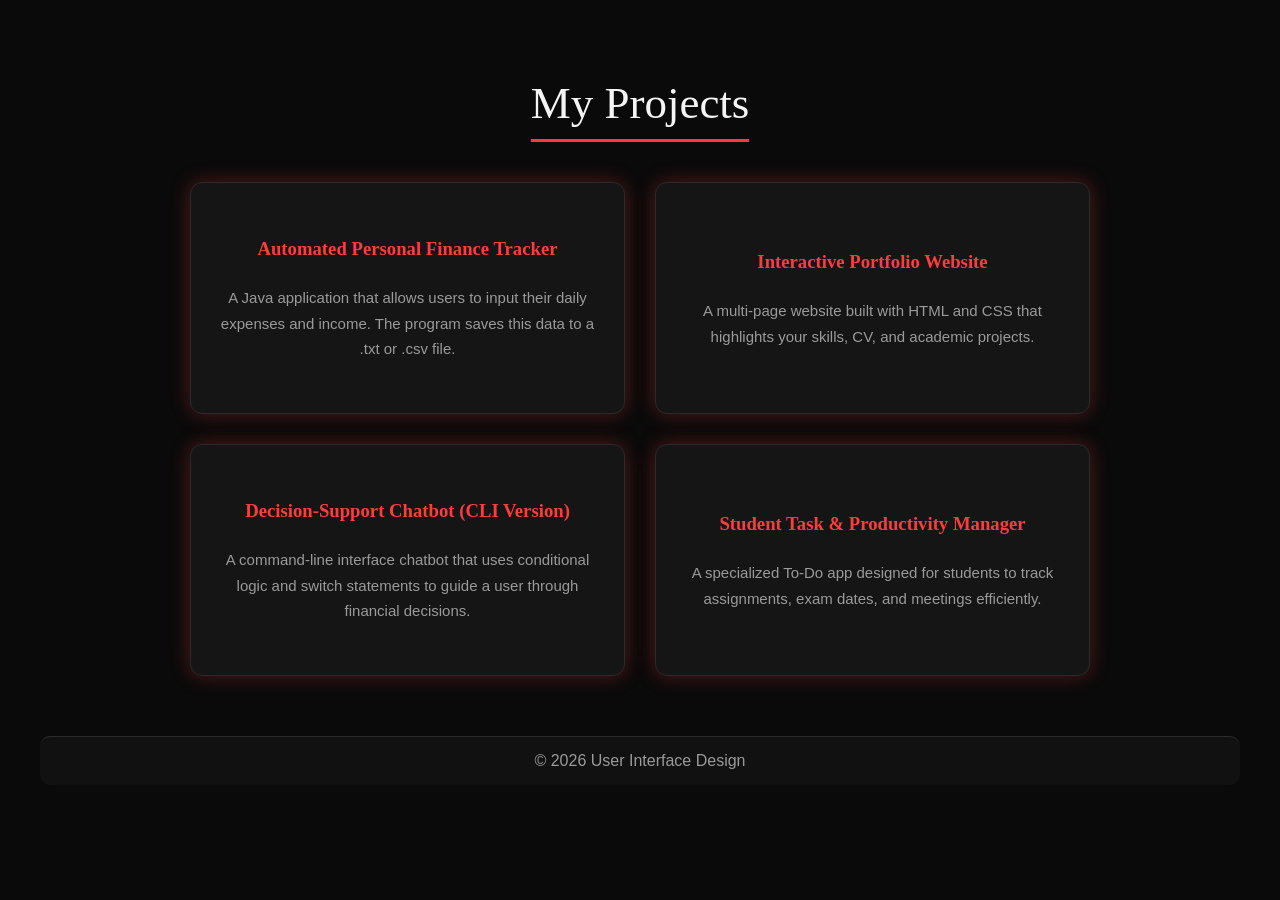
==== projects.html @ 4890cda2 "Add files via upload" ====
<!DOCTYPE html>
<html>
<head>
<title>My Projects</title>

<style>

:root{
    --bg-black:#0a0a0a;
    --card-dark:#151515;
    --accent-red:#ff3b3b;
    --soft-red:#ff6b6b;
    --text-white:#f5f5f5;
    --text-gray:#9a9a9a;
    --border-dark:#2a2a2a;
}

body{
    font-family: Arial, sans-serif;
    margin:0;
    padding:40px;
    text-align:center;
    background:var(--bg-black);
    color:var(--text-white);
    background-image: url(https://static.vecteezy.com/system/resources/previews/044/792/171/non_2x/a-red-and-black-background-with-a-bright-light-gradient-art-design-idea-template-free-vector.jpg);
    background-size: cover;
    background-repeat: no-repeat;
    background-position: center;
}


h2{
    font-family:"Times New Roman", Times, serif;
    font-size:45px;
    font-weight:normal;
    color:var(--text-white);
    border-bottom:3px solid var(--accent-red);
    display:inline-block;
    padding-bottom:10px;
    margin-bottom:40px;
}


.projects{
    display:grid;
    grid-template-columns:repeat(2,1fr);
    grid-template-rows:repeat(2,1fr);
    gap:30px;
    max-width:900px;
    margin:auto;
}


.project-box{
    background:var(--card-dark);
    padding:25px;
    border-radius:12px;
    border:1px solid var(--border-dark);
    transition:0.3s;
     min-height:180px;
    display:flex;
    flex-direction:column;
    justify-content:center;
    box-shadow:0 0 20px rgba(255,59,59,0.3);
}


.project-box:hover{
    transform:translateY(-8px);
    border-color:var(--accent-red);
    box-shadow:0 15px 30px rgba(0,0,0,0.7);
    
}


h3{
    font-family:"Times New Roman", Times, serif;
    margin-bottom:10px;
    color:var(--accent-red);
}


p{
    line-height:1.7;
    color:var(--text-gray);
    font-size:15px;
}


footer{
    background:#111;
    color:var(--text-gray);
    padding:15px;
    text-align:center;
    border-radius:10px;
    margin-top:60px;
    border-top:1px solid var(--border-dark);
}

</style>
</head>

<body>

<h2>My Projects</h2>

<div class="projects">

<div class="project-box">
<h3>Automated Personal Finance Tracker</h3>
<p>A Java application that allows users to input their daily expenses and income. The program saves this data to a .txt or .csv file.</p>
</div>

<div class="project-box">
<h3>Interactive Portfolio Website</h3>
<p>A multi-page website built with HTML and CSS that highlights your skills, CV, and academic projects.</p>
</div>

<div class="project-box">
<h3>Decision-Support Chatbot (CLI Version)</h3>
<p>A command-line interface chatbot that uses conditional logic and switch statements to guide a user through financial decisions.</p>
</div>

<div class="project-box">
<h3>Student Task & Productivity Manager</h3>
<p>A specialized To-Do app designed for students to track assignments, exam dates, and meetings efficiently.</p>
</div>

</div>

<footer>© 2026 User Interface Design</footer>

</body>
</html>
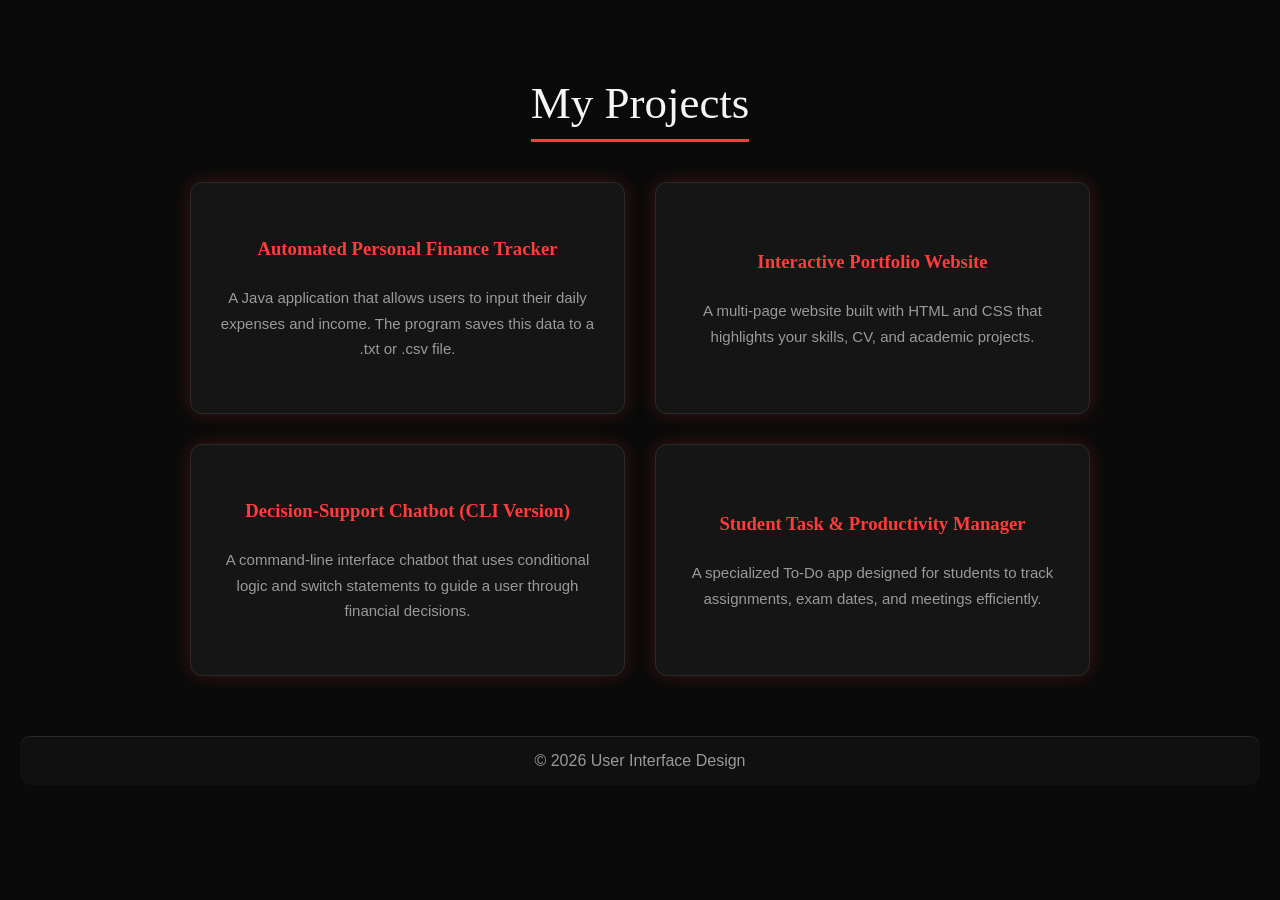
==== commit 1262ff76: "Update projects.html" ====
--- a/projects.html
+++ b/projects.html
@@ -2,134 +2,140 @@
 <!DOCTYPE html>
 <html>
 <head>
-<title>My Projects</title>
+    <meta name="viewport" content="width=device-width, initial-scale=1.0">
+    <title>My Projects</title>
 
-<style>
+    <style>
+        :root {
+            --bg-black: #0a0a0a;
+            --card-dark: #151515;
+            --accent-red: #ff3b3b;
+            --soft-red: #ff6b6b;
+            --text-white: #f5f5f5;
+            --text-gray: #9a9a9a;
+            --border-dark: #2a2a2a;
+        }
 
-:root{
-    --bg-black:#0a0a0a;
-    --card-dark:#151515;
-    --accent-red:#ff3b3b;
-    --soft-red:#ff6b6b;
-    --text-white:#f5f5f5;
-    --text-gray:#9a9a9a;
-    --border-dark:#2a2a2a;
-}
+        body {
+            font-family: Arial, sans-serif;
+            margin: 0;
+            padding: 40px 20px;
+            text-align: center;
+            background: var(--bg-black);
+            color: var(--text-white);
+            background-image: url(https://static.vecteezy.com/system/resources/previews/044/792/171/non_2x/a-red-and-black-background-with-a-bright-light-gradient-art-design-idea-template-free-vector.jpg);
+            background-size: cover;
+            background-repeat: no-repeat;
+            background-position: center;
+            background-attachment: fixed; 
+        }
 
-body{
-    font-family: Arial, sans-serif;
-    margin:0;
-    padding:40px;
-    text-align:center;
-    background:var(--bg-black);
-    color:var(--text-white);
-    background-image: url(https://static.vecteezy.com/system/resources/previews/044/792/171/non_2x/a-red-and-black-background-with-a-bright-light-gradient-art-design-idea-template-free-vector.jpg);
-    background-size: cover;
-    background-repeat: no-repeat;
-    background-position: center;
-}
+        h2 {
+            font-family: "Times New Roman", Times, serif;
+            font-size: clamp(32px, 8vw, 45px); 
+            font-weight: normal;
+            color: var(--text-white);
+            border-bottom: 3px solid var(--accent-red);
+            display: inline-block;
+            padding-bottom: 10px;
+            margin-bottom: 40px;
+        }
 
+        
+        .projects {
+            display: grid;
+            grid-template-columns: repeat(2, 1fr); 
+            gap: 30px;
+            max-width: 900px;
+            margin: auto;
+        }
 
-h2{
-    font-family:"Times New Roman", Times, serif;
-    font-size:45px;
-    font-weight:normal;
-    color:var(--text-white);
-    border-bottom:3px solid var(--accent-red);
-    display:inline-block;
-    padding-bottom:10px;
-    margin-bottom:40px;
-}
+        .project-box {
+            background: var(--card-dark);
+            padding: 25px;
+            border-radius: 12px;
+            border: 1px solid var(--border-dark);
+            transition: 0.3s;
+            min-height: 180px;
+            display: flex;
+            flex-direction: column;
+            justify-content: center;
+            box-shadow: 0 0 20px rgba(255, 59, 59, 0.2);
+        }
 
+        .project-box:hover {
+            transform: translateY(-8px);
+            border-color: var(--accent-red);
+            box-shadow: 0 15px 30px rgba(0, 0, 0, 0.7);
+        }
 
-.projects{
-    display:grid;
-    grid-template-columns:repeat(2,1fr);
-    grid-template-rows:repeat(2,1fr);
-    gap:30px;
-    max-width:900px;
-    margin:auto;
-}
+        h3 {
+            font-family: "Times New Roman", Times, serif;
+            margin-bottom: 10px;
+            color: var(--accent-red);
+        }
 
+        p {
+            line-height: 1.7;
+            color: var(--text-gray);
+            font-size: 15px;
+        }
 
-.project-box{
-    background:var(--card-dark);
-    padding:25px;
-    border-radius:12px;
-    border:1px solid var(--border-dark);
-    transition:0.3s;
-     min-height:180px;
-    display:flex;
-    flex-direction:column;
-    justify-content:center;
-    box-shadow:0 0 20px rgba(255,59,59,0.3);
-}
+        footer {
+            background: rgba(17, 17, 17, 0.9);
+            color: var(--text-gray);
+            padding: 15px;
+            text-align: center;
+            border-radius: 10px;
+            margin-top: 60px;
+            border-top: 1px solid var(--border-dark);
+        }
 
+        
+        @media (max-width: 768px) {
+            body {
+                padding: 20px 15px;
+            }
+            
+            .projects {
+                grid-template-columns: 1fr; 
+                gap: 20px;
+            }
 
-.project-box:hover{
-    transform:translateY(-8px);
-    border-color:var(--accent-red);
-    box-shadow:0 15px 30px rgba(0,0,0,0.7);
-    
-}
-
-
-h3{
-    font-family:"Times New Roman", Times, serif;
-    margin-bottom:10px;
-    color:var(--accent-red);
-}
-
-
-p{
-    line-height:1.7;
-    color:var(--text-gray);
-    font-size:15px;
-}
-
-
-footer{
-    background:#111;
-    color:var(--text-gray);
-    padding:15px;
-    text-align:center;
-    border-radius:10px;
-    margin-top:60px;
-    border-top:1px solid var(--border-dark);
-}
-
-</style>
+            .project-box {
+                min-height: auto; 
+            }
+        }
+    </style>
 </head>
 
 <body>
 
-<h2>My Projects</h2>
+    <h2>My Projects</h2>
 
-<div class="projects">
+    <div class="projects">
+        <div class="project-box">
+            <h3>Automated Personal Finance Tracker</h3>
+            <p>A Java application that allows users to input their daily expenses and income. The program saves this data to a .txt or .csv file.</p>
+        </div>
 
-<div class="project-box">
-<h3>Automated Personal Finance Tracker</h3>
-<p>A Java application that allows users to input their daily expenses and income. The program saves this data to a .txt or .csv file.</p>
-</div>
+        <div class="project-box">
+            <h3>Interactive Portfolio Website</h3>
+            <p>A multi-page website built with HTML and CSS that highlights your skills, CV, and academic projects.</p>
+        </div>
 
-<div class="project-box">
-<h3>Interactive Portfolio Website</h3>
-<p>A multi-page website built with HTML and CSS that highlights your skills, CV, and academic projects.</p>
-</div>
+        <div class="project-box">
+            <h3>Decision-Support Chatbot (CLI Version)</h3>
+            <p>A command-line interface chatbot that uses conditional logic and switch statements to guide a user through financial decisions.</p>
+        </div>
 
-<div class="project-box">
-<h3>Decision-Support Chatbot (CLI Version)</h3>
-<p>A command-line interface chatbot that uses conditional logic and switch statements to guide a user through financial decisions.</p>
-</div>
+        <div class="project-box">
+            <h3>Student Task & Productivity Manager</h3>
+            <p>A specialized To-Do app designed for students to track assignments, exam dates, and meetings efficiently.</p>
+        </div>
+    </div>
 
-<div class="project-box">
-<h3>Student Task & Productivity Manager</h3>
-<p>A specialized To-Do app designed for students to track assignments, exam dates, and meetings efficiently.</p>
-</div>
-
-</div>
-
-<footer>© 2026 User Interface Design</footer>
+    <footer>© 2026 User Interface Design</footer>
 
 </body>
-</html>+</html>
